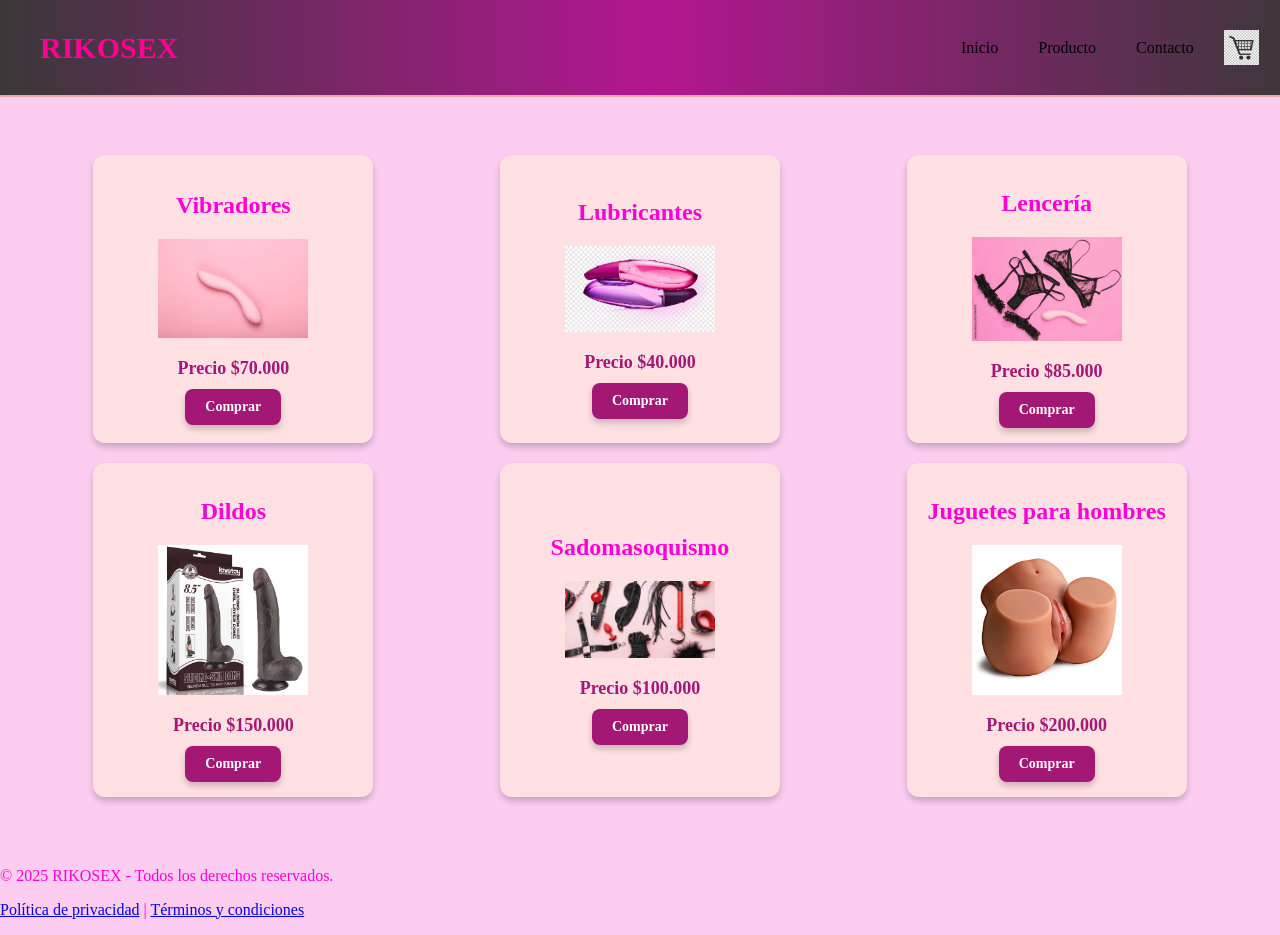
==== index.html @ 239f98fb "first commit" ====
<!DOCTYPE html>
<html lang="es">

<head>
    <meta charset="UTF-8">
    <meta name="viewport" content="width=device-width, initial-scale=1.0">
    <link rel="stylesheet" href="style.css">
    <title>SEX-SHOP</title>
</head>

<body>

    <header class="navegacion">
        <div class="logo">
            <a href="index.html">RIKOSEX</a>
        </div>

        <nav>
            <ul>
                <li><a href="#">Inicio</a></li>
                <li><a href="#">Producto</a></li>
                <li><a href="#">Contacto</a></li>
            </ul>
        </nav>

        <div class="carrito">
            <a href="#" class="btn-carrito">
                <img src="img/carrrro.jpg" alt="Carrito de compras">
            </a>
        </div>
    </header>

    <!-- Contenido principal -->
    <main>
        <section>
            <div class="titulo">
                <h1>SEX-SHOP</h1>
                <p>El mejor sitio para comprar productos sexuales</p>
            </div>
        </section>

        <div class="contenedor-cajas">
            <div class="box caja-1">
                <h2> Vibradores </h2>
                <img src="img/vibrador.jpg" alt="imagen de un vibrador">
                <p class="precio">Precio $70.000</p>
                <a href="#" class="btn-comprar">Comprar</a>
            </div>

            <div class="box caja-2">
                <h2>Lubricantes</h2>
                <img src="img/lubricante.png" alt="Lubricante">
                <p class="precio">Precio $40.000</p>
                <a href="#" class="btn-comprar">Comprar</a>
            </div>

            <div class="box caja-3">
                <h2>Lencería</h2>
                <img src="img/lenceria.jpeg" alt="lenceria">
                <p class="precio">Precio $85.000</p>
                <a href="#" class="btn-comprar">Comprar</a>
            </div>

            <div class="box caja-4">
                <h2> Dildos </h2>
                <img src="img/dildoss.webp" alt="Dildo">
                <p class="precio">Precio $150.000</p>
                <a href="#" class="btn-comprar">Comprar</a>
            </div>

            <div class="box caja-5">
                <h2> Sadomasoquismo </h2>
                <img src="img/sadomasoquismo.jpeg" alt="sadomasoquismo">
                <p class="precio">Precio $100.000</p>
                <a href="#" class="btn-comprar">Comprar</a>
            </div>

            <div class="box caja-6">
                <h2> Juguetes para hombres </h2>
                <img src="img/juguetehombre.jpg" alt="juguete hombres">
                <p class="precio">Precio $200.000</p>
                <a href="#" class="btn-comprar">Comprar</a>
            </div>
        </div>
    </main>

    <footer>
        <p>&copy; 2025 RIKOSEX - Todos los derechos reservados.</p>
        <p><a href="#">Política de privacidad</a> | <a href="#">Términos y condiciones</a></p>
    </footer>

    <script src="main.js"></script>
</body>

</html>
---- style.css ----
body {
    margin: 0;
    padding: 0;
    box-sizing: border-box;
    background-color: #fa9fe586;
    color: #ff00d4;
    
 }
/* barra de navegacion */
 .navegacion {
    display: flex;
    justify-content: space-between;
    align-items: center;
    padding: 20px 40px;
    background: linear-gradient(to right, rgb(58, 56, 56), rgb(180, 22, 146), rgb(58, 56, 56));
    border-bottom: 2px solid #f2a3a7;
    position: fixed;   
    top: 0;            
    left: 0;
    width: 96%;       
    z-index: 1000; 
}
.logo {
    font-size: 30px;
    font-weight: bold;
    text-align: left;
    flex: 1; 
}

.logo a {
    color: #ff0095;
    text-decoration: none; 
}



 nav ul {
    list-style: none;
    display: flex;

 }

 nav ul li a {
    text-decoration: none;
    color: #020202;
    font-weight: 500;
    margin: 0 20px;

 }
/* cambia el color de la letra al pasar el cusor */ 
 a:hover {
    color: rgba(255, 255, 255, 0.986)
 }
/* carrito de compras  */ 
.carrito {
    display: flex;
    justify-content: flex-end; 
    align-items: center;
    padding: 10px;
}

.btn-carrito {
    display: inline-flex;
    align-items: center;
    justify-content: center;
    text-decoration: none; 
}

.btn-carrito img {
    width: 35px;  
    height: 35px;
    transition: transform 0.2s ease;
}

.btn-carrito img:hover {
    transform: scale(1.1); 
}


.titulo {
    color: #ff0000;
    font-family: 'Times New Roman', Times, serif;
 }
/* Precio del producto */
.precio {
  font-size: 18px;
  font-weight: bold;
  color: #a31775;
  margin: 30px 0;
}

/* boton de comprar */
.btn-comprar {
  display: inline-block;
  padding: 10px 20px;
  background-color: #a31775; 
  color: #fff; 
  font-size: 14px;
  font-weight: bold;
  text-decoration: none;
  border-radius: 8px;
  transition: background-color 0.3s ease, transform 0.2s ease;
  box-shadow: 0px 4px 6px rgba(0,0,0,0.2);
}

.btn-comprar:hover {
  background-color: #771177; 
  transform: scale(1.05);
}

.btn-comprar:active {
  background-color: #ffffff;
  color: #a31775;
  transform: scale(0.95);
}


/* Contenedor de las cajas */
.contenedor-cajas {
  display: grid;
  grid-template-columns: repeat(3, 1fr); 
  gap: 20px; 
  margin: 60px auto; 
  max-width: 1200px; 
  padding: 10px;
  justify-items: center; 
}

/* Estilo de cada caja */
.box {
  width: 100%;
  max-width: 250px;  
  min-height: 250px;
  background-color: #ffe0e3;
  padding: 15px;
  display: flex;
  flex-direction: column;
  justify-content: center;
  align-items: center;
  text-align: center;
  border-radius: 12px;
  box-shadow: 0px 4px 6px rgba(0,0,0,0.2);
  transition: background-color 0.3s ease, transform 0.2s ease;
}

.box p {
   margin:10px ;
}


/* Efecto hover igual al botón */
.box:hover {
  background-color: #f7b5d9;
  transform: scale(1.05);
}

.box:active {
  background-color: #ffffff;
  transform: scale(0.95);
}

/* Imagen dentro de las cajas */
.box img {
  max-width: 150px;
  max-height: 150px;
  object-fit: contain;
  margin-bottom: 10px;
  transition: transform 0.3s ease; /* Animación para la imagen */
}

/* Efecto hover en las imágenes */
.box:hover img {
  transform: scale(1.1);
}
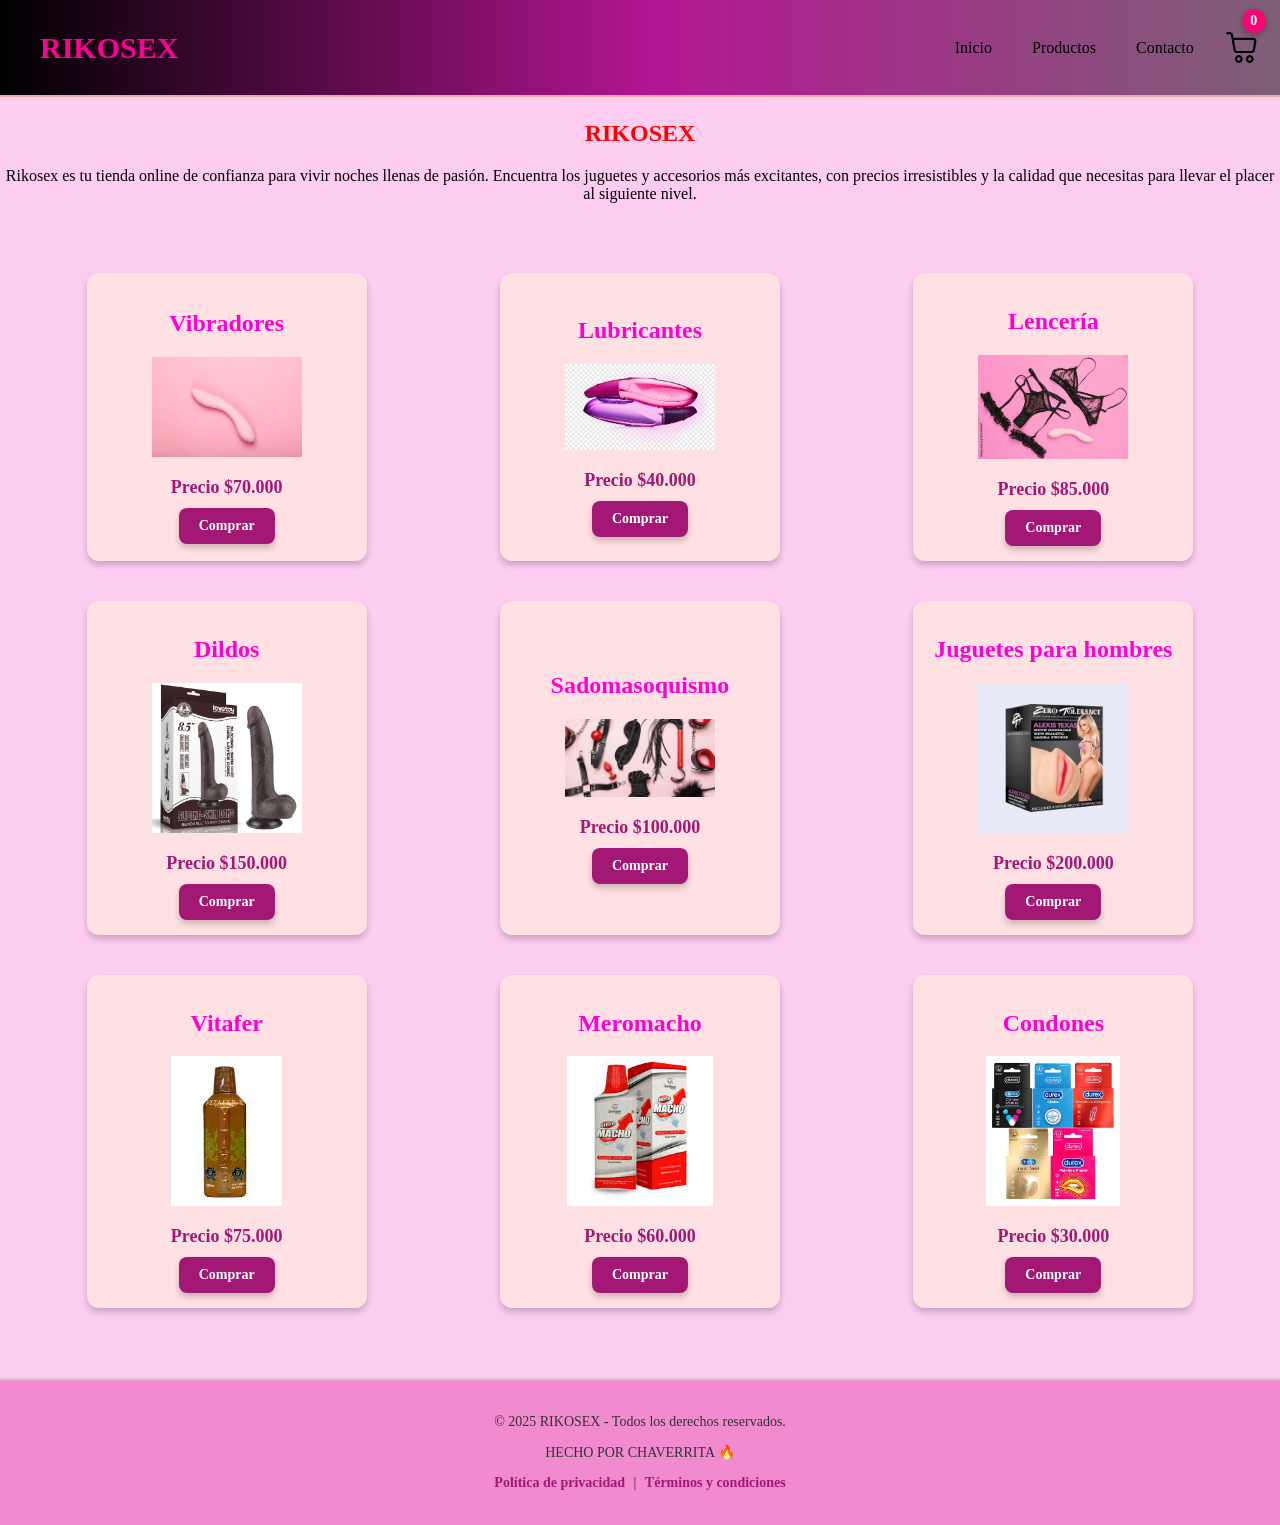
==== commit 343ac5c6: "codigo final" ====
--- a/index.html
+++ b/index.html
@@ -2,14 +2,17 @@
 <html lang="es">
 
 <head>
+
     <meta charset="UTF-8">
     <meta name="viewport" content="width=device-width, initial-scale=1.0">
+    <title>SEX-SHOP - RIKOSEX</title>
     <link rel="stylesheet" href="style.css">
-    <title>SEX-SHOP</title>
+
 </head>
 
 <body>
 
+    <!--  INICIO HEADER -->
     <header class="navegacion">
         <div class="logo">
             <a href="index.html">RIKOSEX</a>
@@ -17,79 +20,123 @@
 
         <nav>
             <ul>
-                <li><a href="#">Inicio</a></li>
-                <li><a href="#">Producto</a></li>
+                <li><a href="index.html">Inicio</a></li>
+                <li><a href="#">Productos</a></li>
                 <li><a href="#">Contacto</a></li>
             </ul>
         </nav>
 
+        <!-- Carrito -->
         <div class="carrito">
-            <a href="#" class="btn-carrito">
-                <img src="img/carrrro.jpg" alt="Carrito de compras">
+            <a href="carro.html" class="btn-carrito">
+                <img src="img/carro-de-la-compra.png" alt="Carrito de compras">
+                <span class="carrito-count" id="carrito-count">0</span>
             </a>
         </div>
     </header>
+    <!--  FIN HEADER -->
 
-    <!-- Contenido principal -->
+    <!--  INICIO MAIN -->
     <main>
         <section>
             <div class="titulo">
-                <h1>SEX-SHOP</h1>
-                <p>El mejor sitio para comprar productos sexuales</p>
+                <h1>RIKOSEX</h1>
+                <p>
+                    Rikosex es tu tienda online de confianza para vivir noches llenas de pasión.
+                    Encuentra los juguetes y accesorios más excitantes, con precios irresistibles
+                    y la calidad que necesitas para llevar el placer al siguiente nivel.
+                </p>
             </div>
         </section>
 
+        <!--  PRODUCTOS -->
         <div class="contenedor-cajas">
-            <div class="box caja-1">
-                <h2> Vibradores </h2>
-                <img src="img/vibrador.jpg" alt="imagen de un vibrador">
+
+            <!-- Producto 1 -->
+            <div class="box">
+                <h2>Vibradores</h2>
+                <img src="img/vibrador.jpg" alt="Vibrador">
                 <p class="precio">Precio $70.000</p>
-                <a href="#" class="btn-comprar">Comprar</a>
+                <a href="#" class="btn-comprar" data-nombre="Vibrador" data-precio="70000">Comprar</a>
             </div>
 
-            <div class="box caja-2">
+            <!-- Producto 2 -->
+            <div class="box">
                 <h2>Lubricantes</h2>
                 <img src="img/lubricante.png" alt="Lubricante">
                 <p class="precio">Precio $40.000</p>
-                <a href="#" class="btn-comprar">Comprar</a>
+                <a href="#" class="btn-comprar" data-nombre="Lubricante" data-precio="40000">Comprar</a>
             </div>
 
-            <div class="box caja-3">
+            <!-- Producto 3 -->
+            <div class="box">
                 <h2>Lencería</h2>
-                <img src="img/lenceria.jpeg" alt="lenceria">
+                <img src="img/lenceria.jpeg" alt="Lencería">
                 <p class="precio">Precio $85.000</p>
-                <a href="#" class="btn-comprar">Comprar</a>
+                <a href="#" class="btn-comprar" data-nombre="Lencería" data-precio="85000">Comprar</a>
             </div>
 
-            <div class="box caja-4">
-                <h2> Dildos </h2>
+            <!-- Producto 4 -->
+            <div class="box">
+                <h2>Dildos</h2>
                 <img src="img/dildoss.webp" alt="Dildo">
                 <p class="precio">Precio $150.000</p>
-                <a href="#" class="btn-comprar">Comprar</a>
+                <a href="#" class="btn-comprar" data-nombre="Dildo" data-precio="150000">Comprar</a>
             </div>
 
-            <div class="box caja-5">
-                <h2> Sadomasoquismo </h2>
-                <img src="img/sadomasoquismo.jpeg" alt="sadomasoquismo">
+            <!-- Producto 5 -->
+            <div class="box">
+                <h2>Sadomasoquismo</h2>
+                <img src="img/sadomasoquismo.jpeg" alt="Sadomasoquismo">
                 <p class="precio">Precio $100.000</p>
-                <a href="#" class="btn-comprar">Comprar</a>
+                <a href="#" class="btn-comprar" data-nombre="Sadomasoquismo" data-precio="100000">Comprar</a>
             </div>
 
-            <div class="box caja-6">
-                <h2> Juguetes para hombres </h2>
-                <img src="img/juguetehombre.jpg" alt="juguete hombres">
+            <!-- Producto 6 -->
+            <div class="box">
+                <h2>Juguetes para hombres</h2>
+                <img src="img/juguete hombre.webp" alt="Juguetes hombres">
                 <p class="precio">Precio $200.000</p>
-                <a href="#" class="btn-comprar">Comprar</a>
+                <a href="#" class="btn-comprar" data-nombre="Juguetes para hombres" data-precio="200000">Comprar</a>
             </div>
+
+            <!-- Producto 7 -->
+            <div class="box">
+                <h2>Vitafer</h2>
+                <img src="img/vitafer.jpg" alt="Vitafer">
+                <p class="precio">Precio $75.000</p>
+                <a href="#" class="btn-comprar" data-nombre="Vitafer" data-precio="75000">Comprar</a>
+            </div>
+
+            <!-- Producto 8 -->
+            <div class="box">
+                <h2>Meromacho</h2>
+                <img src="img/meromacho.jpg" alt="Meromacho">
+                <p class="precio">Precio $60.000</p>
+                <a href="#" class="btn-comprar" data-nombre="Meromacho" data-precio="60000">Comprar</a>
+            </div>
+
+            <!-- Producto 9 -->
+            <div class="box">
+                <h2>Condones</h2>
+                <img src="img/condones.webp" alt="Condones">
+                <p class="precio">Precio $30.000</p>
+                <a href="#" class="btn-comprar" data-nombre="Condones" data-precio="30000">Comprar</a>
+            </div>
+
         </div>
     </main>
+    <!--  FIN MAIN -->
 
+    <!--  INICIO FOOTER -->
     <footer>
         <p>&copy; 2025 RIKOSEX - Todos los derechos reservados.</p>
+        <p>HECHO POR CHAVERRITA 🔥</p>
         <p><a href="#">Política de privacidad</a> | <a href="#">Términos y condiciones</a></p>
     </footer>
+    <!--  FIN FOOTER -->
 
     <script src="main.js"></script>
 </body>
 
-</html>
+</html>
--- a/style.css
+++ b/style.css
@@ -1,87 +1,138 @@
-
- body {
-    margin: 0;
-    padding: 0;
-    box-sizing: border-box;
-    background-color: #fa9fe586;
-    color: #ff00d4;
-    
- }
+body {
+  margin: 0;
+  padding: 0;
+  box-sizing: border-box;
+  background-color: #fa9fe586;
+  color: #ff00d4;
+
+}
+
 /* barra de navegacion */
- .navegacion {
-    display: flex;
-    justify-content: space-between;
-    align-items: center;
-    padding: 20px 40px;
-    background: linear-gradient(to right, rgb(58, 56, 56), rgb(180, 22, 146), rgb(58, 56, 56));
-    border-bottom: 2px solid #f2a3a7;
-    position: fixed;   
-    top: 0;            
-    left: 0;
-    width: 96%;       
-    z-index: 1000; 
-}
+.navegacion {
+  display: flex;
+  justify-content: space-between;
+  align-items: center;
+  padding: 20px 40px;
+  background: linear-gradient(to right, rgb(0, 0, 0), rgb(180, 22, 146), rgba(0, 0, 0, 0.514));
+  border-bottom: 2px solid #f2a3a7;
+  position: fixed;
+  top: 0;
+  left: 0;
+  width: 96%;
+  z-index: 1000;
+}
+
 .logo {
-    font-size: 30px;
-    font-weight: bold;
-    text-align: left;
-    flex: 1; 
+  font-size: 30px;
+  font-weight: bold;
+  text-align: left;
+  flex: 1;
 }
 
 .logo a {
-    color: #ff0095;
-    text-decoration: none; 
-}
-
-
-
- nav ul {
-    list-style: none;
-    display: flex;
-
- }
-
- nav ul li a {
-    text-decoration: none;
-    color: #020202;
-    font-weight: 500;
-    margin: 0 20px;
-
- }
-/* cambia el color de la letra al pasar el cusor */ 
- a:hover {
-    color: rgba(255, 255, 255, 0.986)
- }
-/* carrito de compras  */ 
+  color: #ff0095;
+  text-decoration: none;
+}
+
+
+
+nav ul {
+  list-style: none;
+  display: flex;
+
+}
+
+nav ul li a {
+  text-decoration: none;
+  color: #020202;
+  font-weight: 500;
+  margin: 0 20px;
+
+}
+
+/* cambia el color de la letra al pasar el cusor */
+a:hover {
+  color: rgba(255, 255, 255, 0.986)
+}
+
+.titulo {
+  color: #ff0000;
+  font-family: 'Times New Roman', Times, serif;
+  text-align: center;   
+  margin-top: 120px;  
+}
+
+.titulo p {
+  color: #020202;
+  text-align:center;
+  font-family: Cambria, Cochin, Georgia, Times, 'Times New Roman', serif;
+
+
+}
+
+
+/* carrito de compras  */
 .carrito {
-    display: flex;
-    justify-content: flex-end; 
-    align-items: center;
-    padding: 10px;
+  display: flex;
+  justify-content: flex-end;
+  align-items: center;
+  padding: 10px;
+}
+
+
+/* Estilo para el contador del carrito */
+.carrito-count {
+  background-color: #ff0077;
+  /* Fondo rojo/fucsia */
+  color: white;
+  /* Texto blanco */
+  font-size: 14px;
+  font-weight: bold;
+  border-radius: 50%;
+  /* Forma circular */
+  padding: 4px 8px;
+  position: absolute;
+  top: 1px;
+  right: 15px;
+  transform: translate(50%, -50%);
+  box-shadow: 0px 2px 6px rgba(0, 0, 0, 0.3);
+  transition: transform 0.2s ease;
+}
+
+.carrito-count:hover {
+  transform: translate(50%, -50%) scale(1.1);
+  /* pequeño zoom al pasar el mouse */
+}
+
+/* Ajuste para que el carrito sea relativo y el span se ubique bien */
+.carrito {
+  position: relative;
 }
 
 .btn-carrito {
-    display: inline-flex;
-    align-items: center;
-    justify-content: center;
-    text-decoration: none; 
+  display: inline-flex;
+  align-items: center;
+  justify-content: center;
+  text-decoration: none;
 }
 
 .btn-carrito img {
-    width: 35px;  
-    height: 35px;
-    transition: transform 0.2s ease;
+  width: 35px;
+  height: 35px;
+  transition: transform 0.2s ease;
 }
 
 .btn-carrito img:hover {
-    transform: scale(1.1); 
+
+  transform: scale(1.1);
 }
 
 
 .titulo {
-    color: #ff0000;
-    font-family: 'Times New Roman', Times, serif;
- }
+  color: #ff0000;
+  font-family: 'Times New Roman', Times, serif;
+}
+
 /* Precio del producto */
 .precio {
   font-size: 18px;
@@ -94,18 +145,18 @@
 .btn-comprar {
   display: inline-block;
   padding: 10px 20px;
-  background-color: #a31775; 
-  color: #fff; 
+  background-color: #a31775;
+  color: #fff;
   font-size: 14px;
   font-weight: bold;
   text-decoration: none;
   border-radius: 8px;
   transition: background-color 0.3s ease, transform 0.2s ease;
-  box-shadow: 0px 4px 6px rgba(0,0,0,0.2);
+  box-shadow: 0px 4px 6px rgba(0, 0, 0, 0.2);
 }
 
 .btn-comprar:hover {
-  background-color: #771177; 
+  background-color: #771177;
   transform: scale(1.05);
 }
 
@@ -119,18 +170,18 @@
 /* Contenedor de las cajas */
 .contenedor-cajas {
   display: grid;
-  grid-template-columns: repeat(3, 1fr); 
-  gap: 20px; 
-  margin: 60px auto; 
-  max-width: 1200px; 
+  grid-template-columns: repeat(3, 1fr);
+  gap: 40px;
+  margin: 60px auto;
+  max-width: 1200px;
   padding: 10px;
-  justify-items: center; 
+  justify-items: center;
 }
 
 /* Estilo de cada caja */
 .box {
   width: 100%;
-  max-width: 250px;  
+  max-width: 250px;
   min-height: 250px;
   background-color: #ffe0e3;
   padding: 15px;
@@ -140,12 +191,12 @@
   align-items: center;
   text-align: center;
   border-radius: 12px;
-  box-shadow: 0px 4px 6px rgba(0,0,0,0.2);
+  box-shadow: 0px 4px 6px rgba(0, 0, 0, 0.2);
   transition: background-color 0.3s ease, transform 0.2s ease;
 }
 
 .box p {
-   margin:10px ;
+  margin: 10px;
 }
 
 
@@ -166,7 +217,8 @@
   max-height: 150px;
   object-fit: contain;
   margin-bottom: 10px;
-  transition: transform 0.3s ease; /* Animación para la imagen */
+  transition: transform 0.3s ease;
+  /* Animación para la imagen */
 }
 
 /* Efecto hover en las imágenes */
@@ -175,3 +227,100 @@
 }
 
 
+
+ /* footer */
+footer {
+  background-color: #e43fa577;
+  color: #333;
+  text-align: center;
+  padding: 20px 10px;
+  border-top: 2px solid #ccc;
+  margin-top: 40px;
+  font-size: 14px;
+}
+
+footer a {
+  color: #a31775;
+  text-decoration: none;
+  font-weight: bold;
+  margin: 0 5px;
+  transition: color 0.3s ease;
+}
+
+footer a:hover {
+  color: #ff0077;
+  
+}
+
+
+   /* ESTILOS DEL CARRITO */
+
+
+/* Contenedor de los items del carrito */
+#carrito-lista {
+  display: flex;
+  flex-direction: column;
+  gap: 15px;
+  max-width: 600px;
+  margin: 20px auto;
+  padding: 10px;
+}
+
+/* Cada producto dentro del carrito */
+.item-carrito {
+  display: flex;
+  justify-content: space-between;
+  align-items: center;
+  background-color: #ffe0e3;
+  border-radius: 12px;
+  padding: 15px;
+  box-shadow: 0px 4px 6px rgba(0, 0, 0, 0.2);
+  transition: background-color 0.3s ease, transform 0.2s ease;
+}
+
+/* Efecto hover igual que las cajas */
+.item-carrito:hover {
+  background-color: #f7b5d9;
+  transform: scale(1.02);
+}
+
+/* Texto del producto */
+.item-carrito p {
+  margin: 0;
+  font-size: 16px;
+  font-weight: bold;
+  color: #a31775;
+  text-align: left;
+}
+
+/* Botón eliminar */
+.btn-eliminar {
+  background-color: #ff0077;
+  border: none;
+  color: white;
+  font-size: 14px;
+  font-weight: bold;
+  padding: 8px 12px;
+  border-radius: 8px;
+  cursor: pointer;
+  transition: background-color 0.3s ease, transform 0.2s ease;
+  box-shadow: 0px 4px 6px rgba(0, 0, 0, 0.2);
+}
+
+.btn-eliminar:hover {
+  background-color: #cc005f;
+  transform: scale(1.05);
+}
+
+.btn-eliminar:active {
+  background-color: #ffffff;
+  color: #a31775;
+  transform: scale(0.95);
+}
+
+/* Texto del total */
+#carrito-total {
+  font-size: 20px;
+  font-weight: bold;
+  color: #ff0000;
+}
